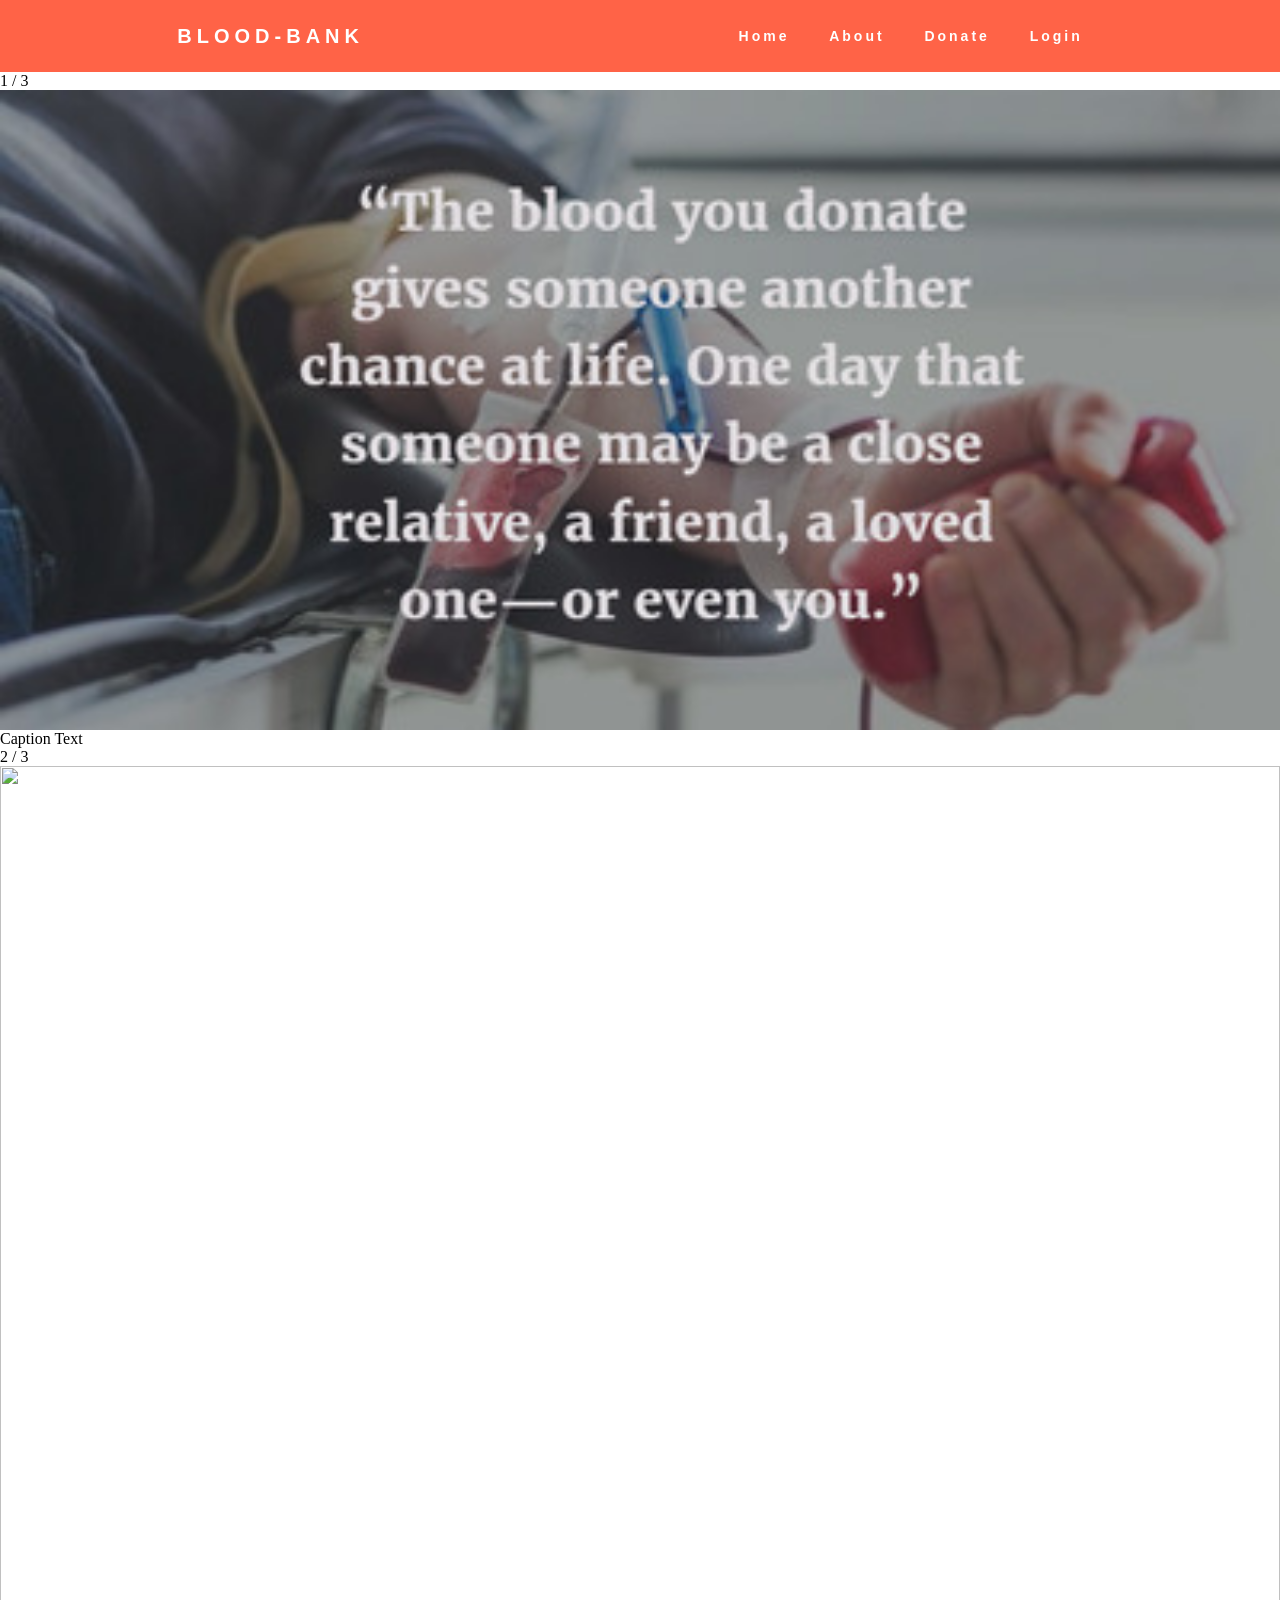
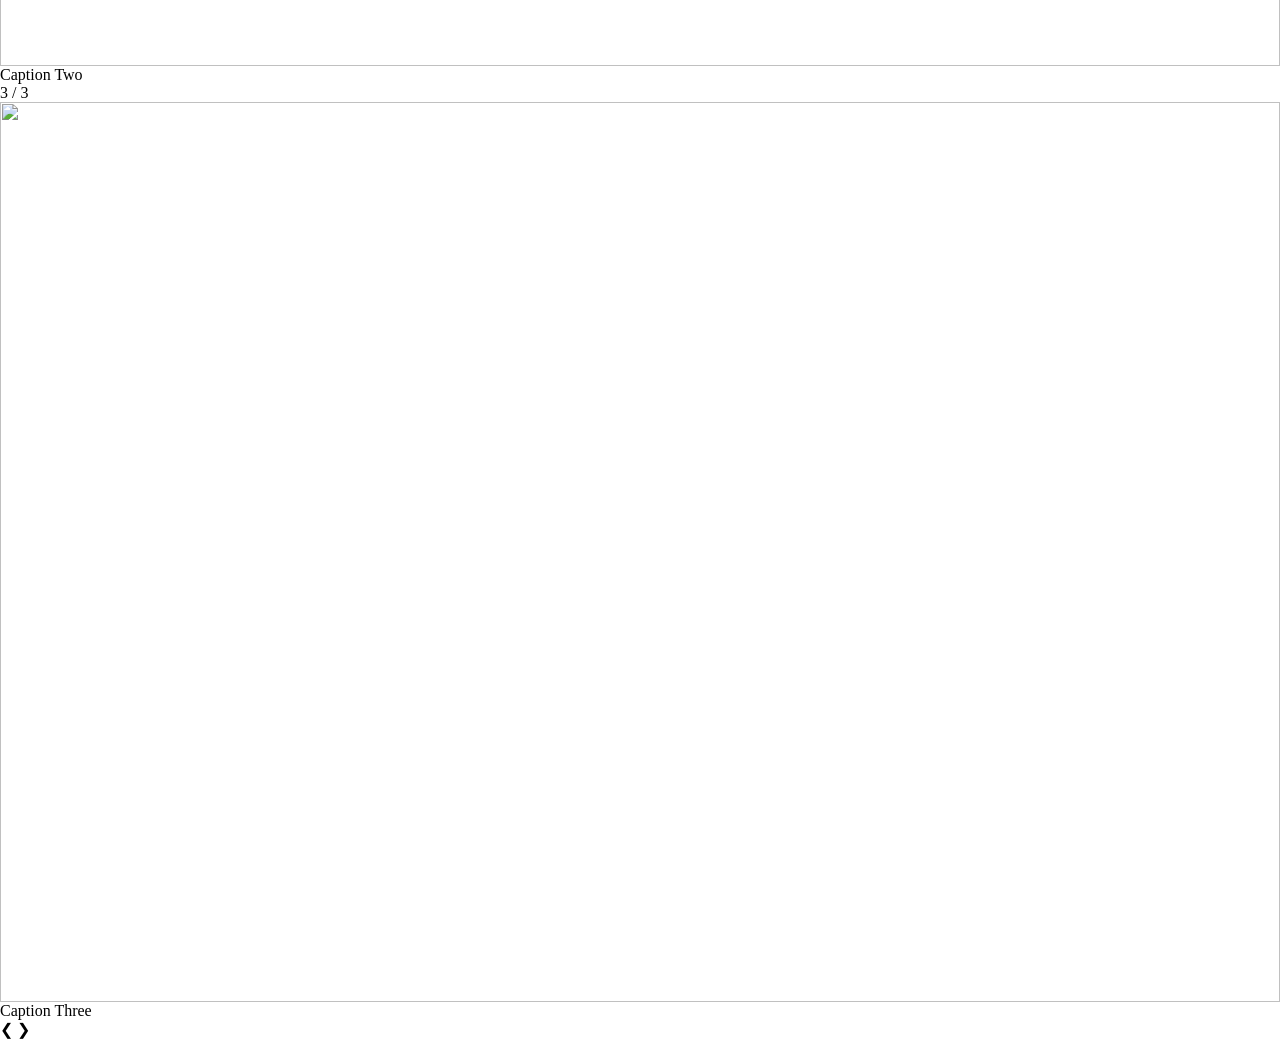
==== index.html @ add95b54 "master" ====
<html>
<head>
    <title>Blood Bank Donation</title>
    <link rel="stylesheet" href="navbar.css" type="text/css">
    <link rel="stylesheet" href="styles.css" type="text/css">
</head>

<body>
    <nav>
        <div class="logo">
            <h4>Blood-Bank</h4>
        </div>
        <ul class="nav-links">
            <li><a href="#">Home</a></li>
            <li><a href="#">About</a></li>
            <li><a href="#">Donate</a></li>
            <li id="login"><a href="#">Login</a></li>
        </ul>
    </nav>
    <!-- Slideshow container -->
<div class="slideshow-container">

<!-- Full-width images with number and caption text -->
<div class="mySlides fade">
  <div class="numbertext">1 / 3</div>
  <img src="quote1.jpg" style="width:100%">
  <div class="text">Caption Text</div>
</div>

<div class="mySlides fade">
  <div class="numbertext">2 / 3</div>
  <img src="img2.jpg" style="width:100%">
  <div class="text">Caption Two</div>
</div>

<div class="mySlides fade">
  <div class="numbertext">3 / 3</div>
  <img src="img3.jpg" style="width:100%">
  <div class="text">Caption Three</div>
</div>

<!-- Next and previous buttons -->
<a class="prev" onclick="plusSlides(-1)">&#10094;</a>
<a class="next" onclick="plusSlides(1)">&#10095;</a>
</div>
<br>

<!-- The dots/circles -->
<div style="text-align:center">
<span class="dot" onclick="currentSlide(1)"></span>
<span class="dot" onclick="currentSlide(2)"></span>
<span class="dot" onclick="currentSlide(3)"></span>
</div>


</body>

</html>
---- navbar.css ----
* {
    margin: 0;
    padding: 0;
    box-sizing: border-box;
}

nav {
    display: flex;
    justify-content: space-around;
    align-items: center;
    min-height: 8vh;
    background-color: #ff6347;
    font-family: "Poppins", sans-serif;
}

.logo {
    color: white;
    text-decoration: none;
    text-transform: uppercase;
    letter-spacing: 5px;
    font-size: 20px;
}

.nav-links {
    display: flex;
    justify-content: space-around;
    width: 30%;
}

.nav-links li {
    list-style: none;
}

.nav-links a {
    color: white;
    text-decoration: none;
    letter-spacing: 3px;
    font-weight: bold;
    font-size: 14px;
}



@media screen and (max-width: 1024px) {
    .nav-links {
        width: 60%;
    }
}

@media screen and (max-width: 768px) {
    .body {
        height: 100%;
        width: 100%;
        position: fixed;
        overflow-x: hidden;
    }
    .nav-links {
        position: absolute;
        right: 0px;
        height: 92vh;
        top: 8vh;
        background-color: #ff6347;
        display: flex;
        flex-direction: column;
        align-items: center;
        width: 50%;
        transform: translateX(100%);
        transition: transform 0.5s ease-in;
    }
    .nav-links li {
        opacity: 0;
    }
    
}

.nav-active {
    transform: translateX(0%);
}

@keyframes navLinkFade {
    from {
        opacity: 0;
        transform: translateX(50px)
    }
    to {
        opacity: 1;
        transform: translateX(0px)
    }
}

.toggle .line1{
    transform: rotate(-45deg) translate(-5px, 6px);
}
.toggle .line2{
    opacity: 0;
}
.toggle .line3{
    transform: rotate(45deg) translate(-5px, -6px);
}
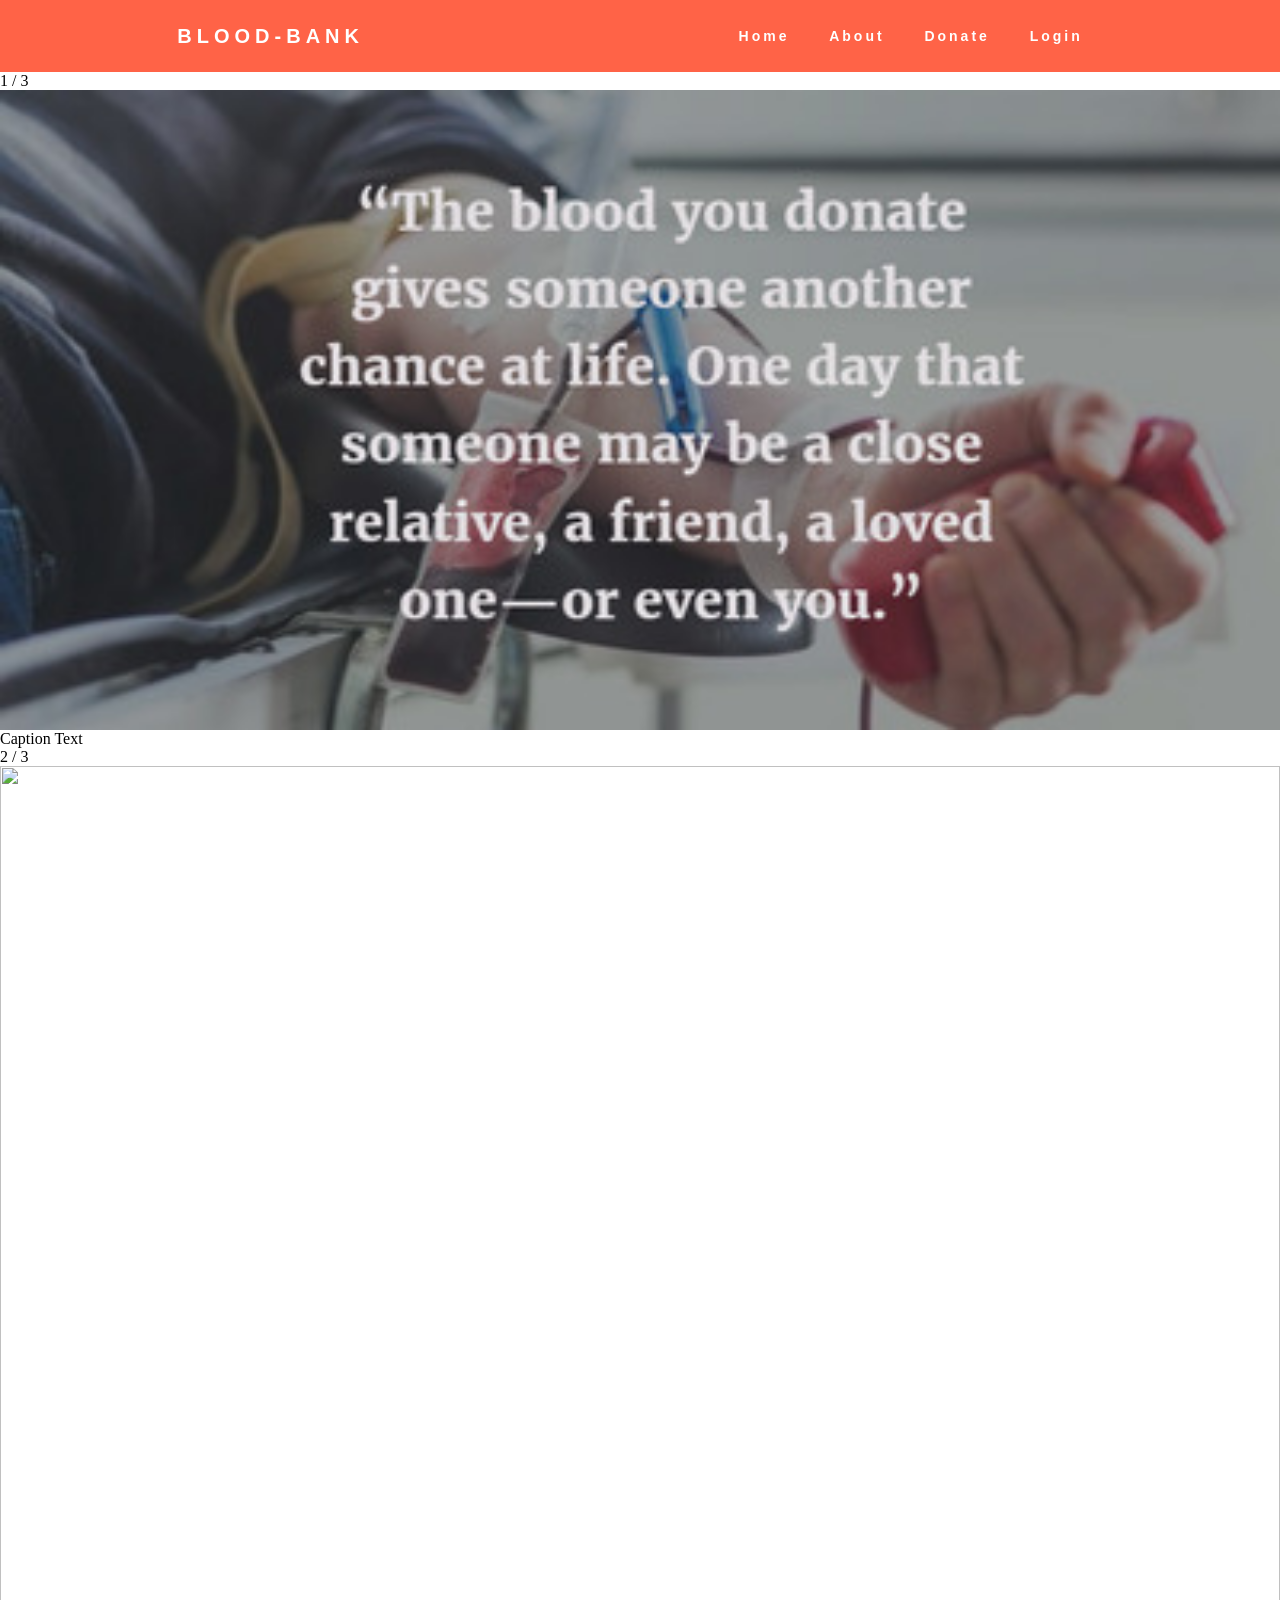
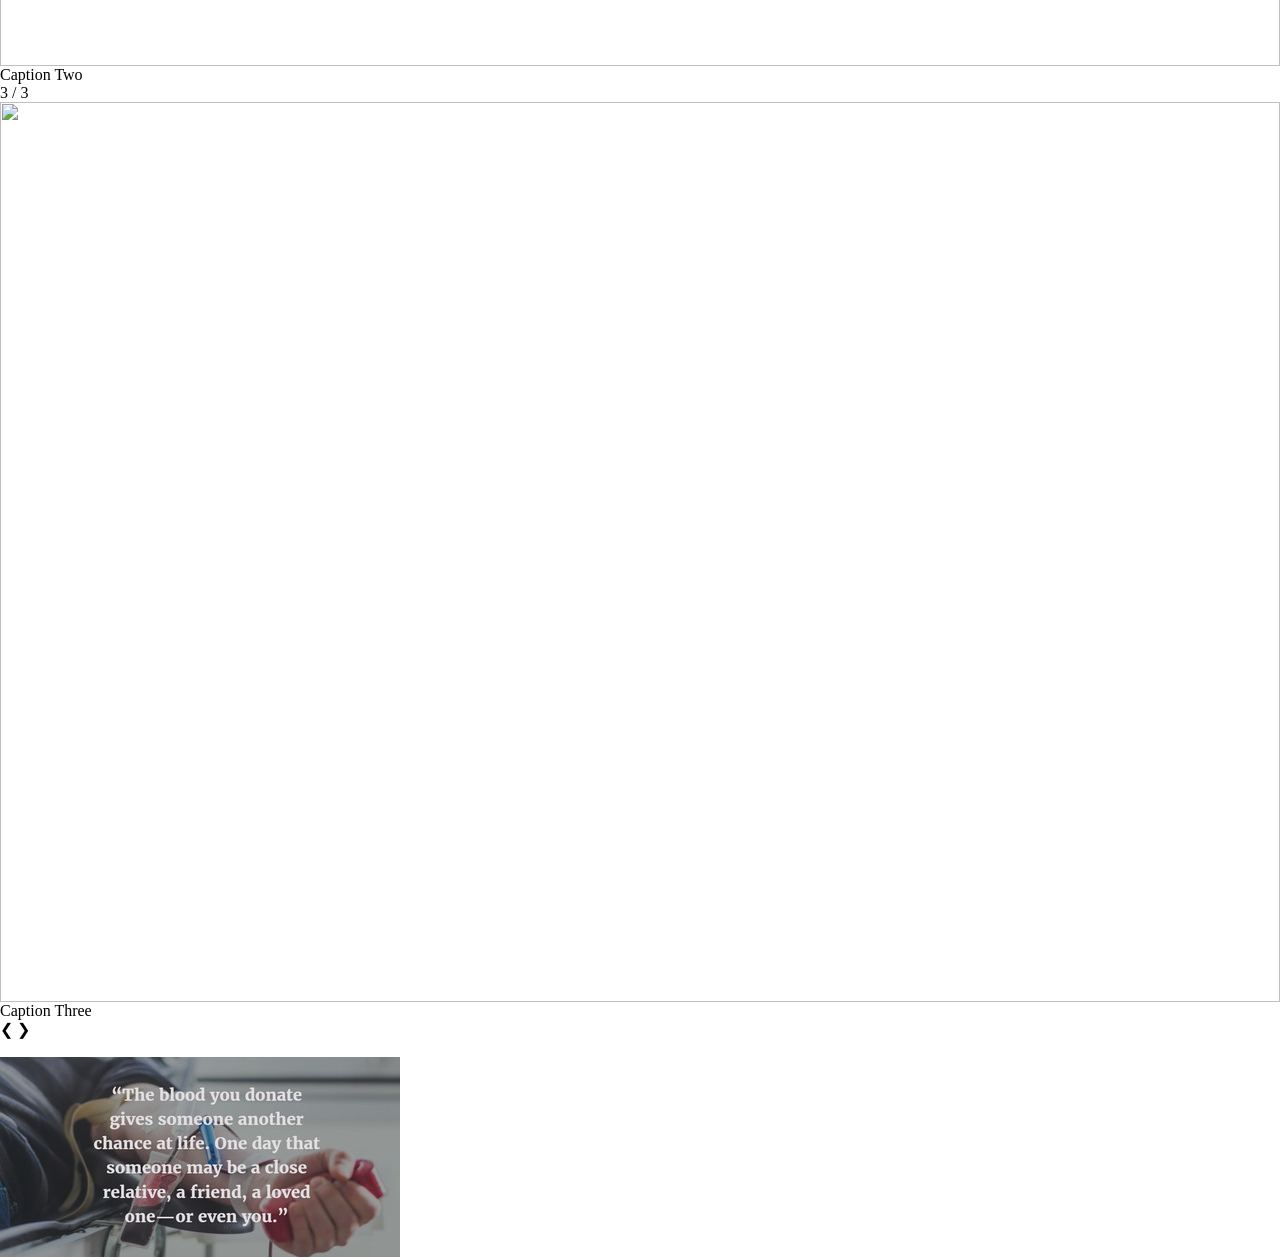
==== commit 52ba157d: "master" ====
--- a/index.html
+++ b/index.html
@@ -52,7 +52,7 @@
 <span class="dot" onclick="currentSlide(3)"></span>
 </div>
 
-
+<a href="google.com"><img src="quote1.jpg"></a>
 </body>
 
 </html>
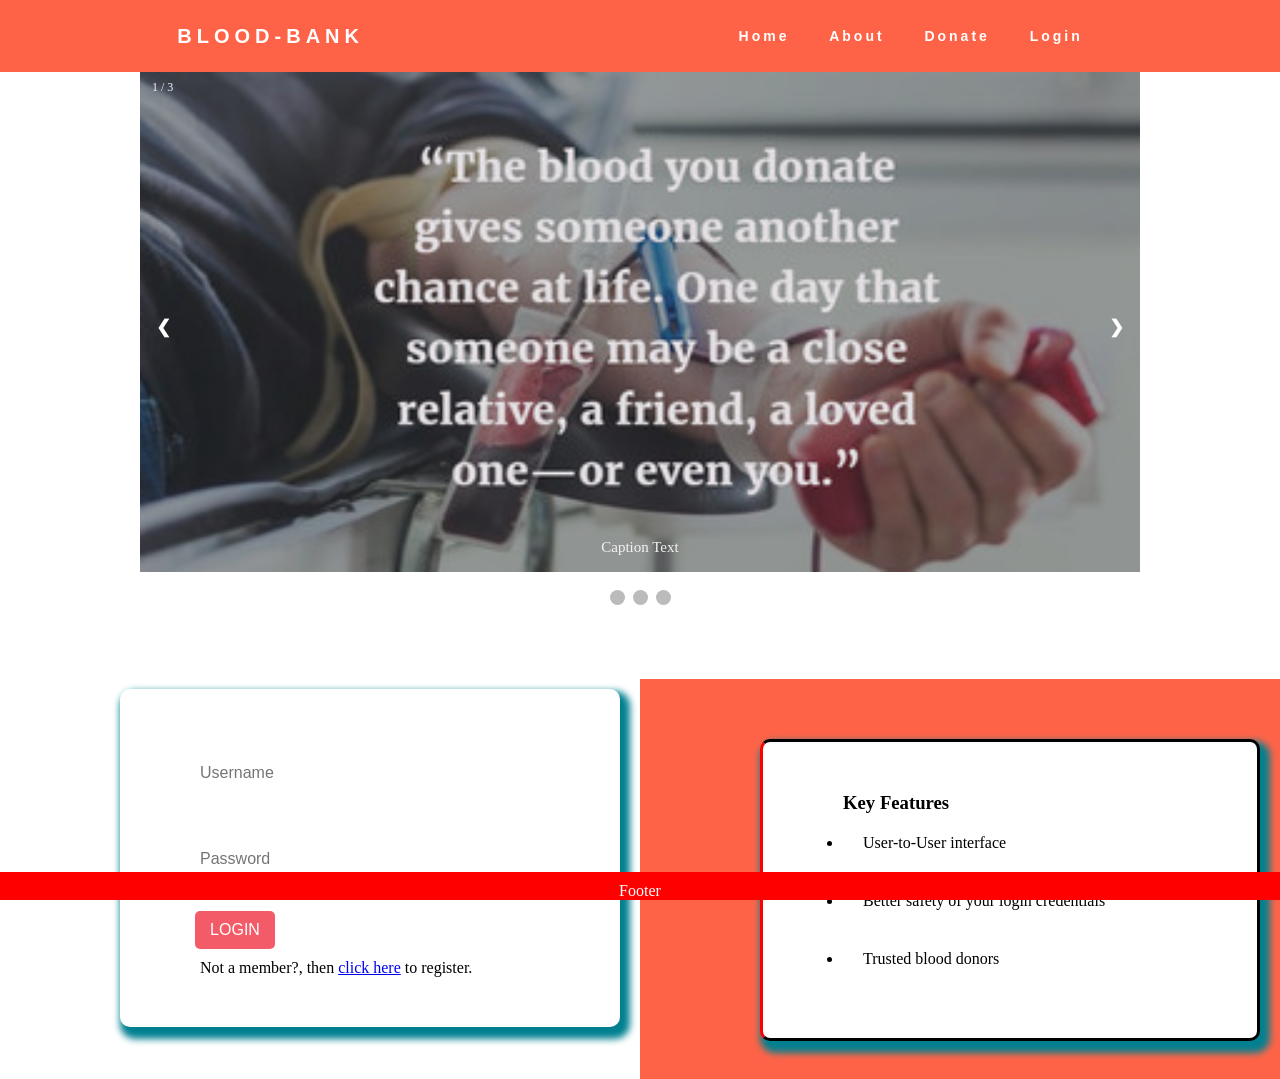
==== commit d2c735de: "master" ====
--- a/index.html
+++ b/index.html
@@ -1,3 +1,5 @@
+
+
 <html>
 <head>
     <title>Blood Bank Donation</title>
@@ -14,7 +16,7 @@
             <li><a href="#">Home</a></li>
             <li><a href="#">About</a></li>
             <li><a href="#">Donate</a></li>
-            <li id="login"><a href="#">Login</a></li>
+            <li id="login"><a href="#login-area">Login</a></li>
         </ul>
     </nav>
     <!-- Slideshow container -->
@@ -29,13 +31,13 @@
 
 <div class="mySlides fade">
   <div class="numbertext">2 / 3</div>
-  <img src="img2.jpg" style="width:100%">
+  <img src="[data-uri]" style="width:100%">
   <div class="text">Caption Two</div>
 </div>
 
 <div class="mySlides fade">
   <div class="numbertext">3 / 3</div>
-  <img src="img3.jpg" style="width:100%">
+  <img src="https://cdn.quotesgram.com/img/10/53/331685504-blood_what_is.jpg" style="width:100%">
   <div class="text">Caption Three</div>
 </div>
 
@@ -51,8 +53,42 @@
 <span class="dot" onclick="currentSlide(2)"></span>
 <span class="dot" onclick="currentSlide(3)"></span>
 </div>
+<!-- slideshow ends -->
 
-<a href="google.com"><img src="quote1.jpg"></a>
+<!-- login and features tab -->
+<div class="login-tab">
+    <div style="float: left; width: 50%">
+    <form class="login">
+    <input type="text" placeholder="Username"><br>
+    <input type="password" placeholder="Password"><br>
+    <button>Login</button><br>
+
+    Not a member?, then <a href="register.php">click here</a> to register.
+    </form>
+    </div>
+    </div>
+    
+    <div class="right" style="float: right; width: 50%" >
+    <div class="features">
+        <ul>
+            <h3>Key Features</h3>
+            <li>User-to-User interface</li>
+            <li>Better safety of your login credentials</li>
+            <li>Trusted blood donors</li>
+        </ul>    
+    </div>
+</div>
+</div>
+</div>
+
 </body>
 
+<!-- footer -->
+<footer>
+<div class="footer">
+  <p>Footer</p>
+</div>
+</footer>
+<script src="script.js"></script>
+<script src="slideshow.js"></script>
 </html>
--- a/navbar.css
+++ b/navbar.css
@@ -48,12 +48,12 @@
 }
 
 @media screen and (max-width: 768px) {
-    .body {
+    /* .body {
         height: 100%;
         width: 100%;
         position: fixed;
         overflow-x: hidden;
-    }
+    } */
     .nav-links {
         position: absolute;
         right: 0px;
--- a/styles.css
+++ b/styles.css
@@ -0,0 +1,221 @@
+* {box-sizing:border-box}
+
+/* Slideshow container */
+.slideshow-container {
+max-width: 1000px;
+position: relative;
+margin: auto;
+}
+
+/* Hide the images by default */
+.mySlides img{
+width: 500px;
+height:500px;
+}
+
+/* Next & previous buttons */
+.prev, .next {
+cursor: pointer;
+position: absolute;
+top: 50%;
+width: auto;
+margin-top: -22px;
+padding: 16px;
+color: white;
+font-weight: bold;
+font-size: 18px;
+transition: 0.6s ease;
+border-radius: 0 3px 3px 0;
+user-select: none;
+}
+
+/* Position the "next button" to the right */
+.next {
+right: 0;
+border-radius: 3px 0 0 3px;
+}
+
+/* On hover, add a black background color with a little bit see-through */
+.prev:hover, .next:hover {
+background-color: rgba(0,0,0,0.8);
+}
+
+/* Caption text */
+.text {
+color: #f2f2f2;
+font-size: 15px;
+padding: 8px 12px;
+position: absolute;
+bottom: 8px;
+width: 100%;
+text-align: center;
+}
+
+/* Number text (1/3 etc) */
+.numbertext {
+color: #f2f2f2;
+font-size: 12px;
+padding: 8px 12px;
+position: absolute;
+top: 0;
+}
+
+/* The dots/bullets/indicators */
+.dot {
+cursor: pointer;
+height: 15px;
+width: 15px;
+margin: 0 2px;
+background-color: #bbb;
+border-radius: 50%;
+display: inline-block;
+transition: background-color 0.6s ease;
+}
+
+.active, .dot:hover {
+background-color: #717171;
+}
+
+/* Fading animation */
+.fade {
+-webkit-animation-name: fade;
+-webkit-animation-duration: 1.5s;
+animation-name: fade;
+animation-duration: 1.5s;
+}
+
+@-webkit-keyframes fade {
+from {opacity: .4}
+to {opacity: 1}
+}
+
+@keyframes fade {
+from {opacity: .4}
+to {opacity: 1}
+}
+
+
+/* Split the screen in half */
+/* .split {
+height: 100px;
+width: 50%;
+/* position: fixed; */
+/*z-index: 1;
+top: 0;
+overflow-x: hidden;
+padding-top: 20px;
+} */
+
+/* Control the left side */
+.left {
+height: 400px;
+background-color: white;
+border-block-style: block;
+border-radius: 50%;
+}
+
+/* Control the right side */
+.right {
+height: 400px;
+background-color: #ff6347;
+}
+
+/* If you want the content centered horizontally and vertically
+.centered {
+position: absolute;
+top: 50%;
+left: 50%;
+transform: translate(-50%, -50%);
+text-align: center;
+}
+
+/* Style the image inside the centered container, if needed */
+/*.centered img {
+width: 150px;
+border-radius: 50%;
+} */
+
+.login-tab{
+    padding-top:20px;
+    padding-bottom:50px;  
+
+}
+
+
+.login {
+/* overflow: hidden; */
+background-color: white;
+margin-top:60px;
+margin-left:120px;
+border-radius: 10px;
+position: absolute;
+padding-left: 80px;
+padding-right: 50px;
+padding-top: 50px;
+padding-bottom:50px;
+width: 500px;
+box-shadow: 5px 7px 7px 5px rgba(2, 128, 144, 1);
+}   
+
+input {
+font-family: sans-serif;
+display: block;
+border-radius: 5px;
+font-size: 16px;
+background: white;
+width: 100%;
+border: 0;
+padding: 10px 10px;
+margin: 15px -10px;
+}
+
+button {
+font-family: sans-serif;
+cursor: pointer;
+color: #fff;
+font-size: 16px;
+text-transform: uppercase;
+width: 80px;
+border: 0;
+padding: 10px 0;
+margin-bottom:10px;
+margin-left: -5px;
+border-radius: 5px;
+background-color: rgba(244, 91, 105, 1);
+}
+
+button::hover {
+    background-color: rgb(83, 69, 71);
+}
+
+.features {
+    /* overflow: hidden; */
+    background-color: white;
+    margin-top:60px;
+    margin-left:120px;
+    border-radius: 10px;
+    position: absolute;
+    padding-left: 80px;
+    padding-right: 50px;
+    padding-top: 50px;
+    padding-bottom:50px;
+    width: 500px;
+    box-shadow: 5px 7px 7px 5px rgba(2, 128, 144, 1);
+    border-style: solid;
+    border-left-color: #ff0000;   
+    } 
+
+.features li{
+    padding:20px;
+}
+
+footer {
+    left: 0;
+    padding-top:10px;
+    position:fixed;
+    bottom: 0;
+    width: 100%;
+    background-color: red;
+    color: white;
+    text-align: center;
+  }
